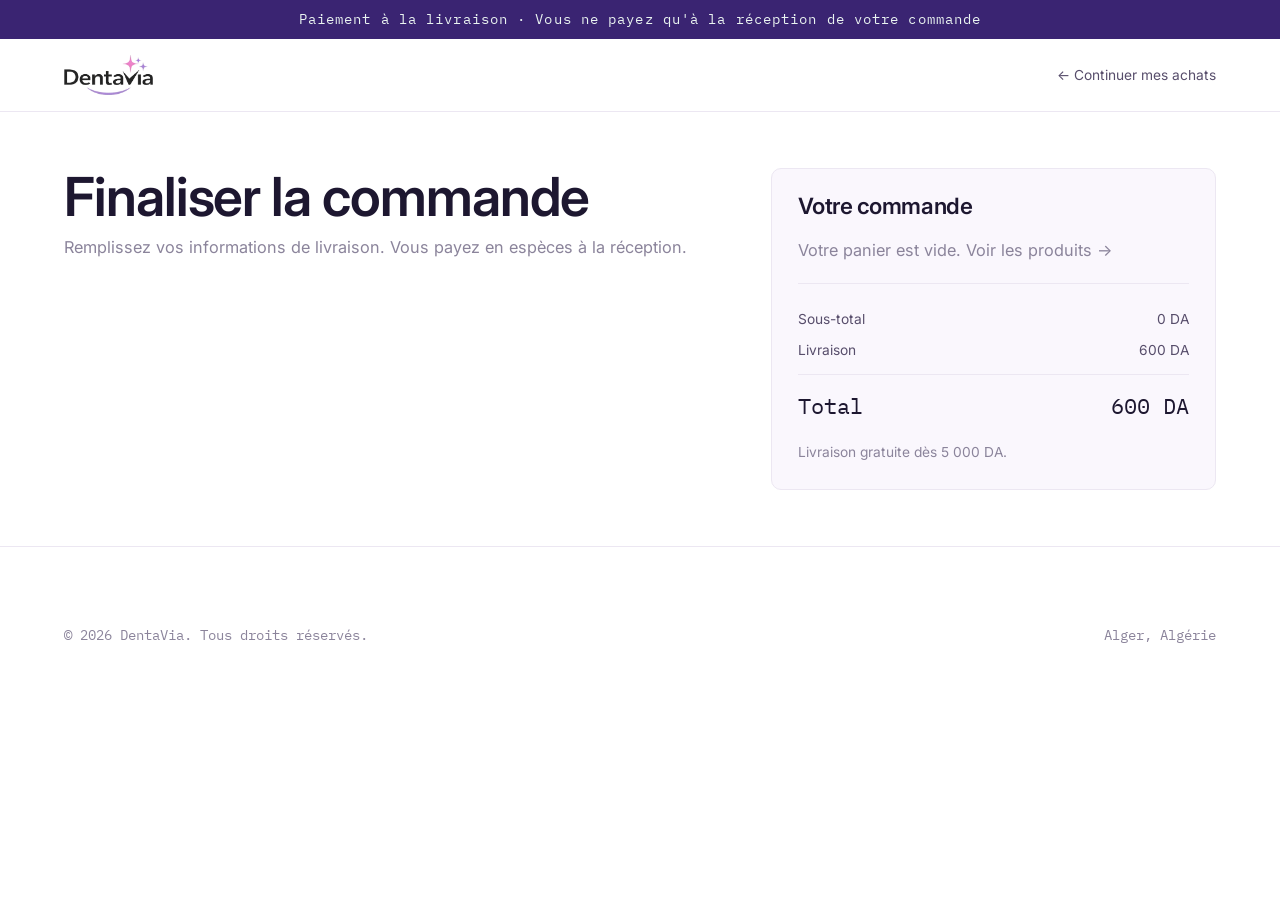
==== checkout.html @ 121d043a "DentaVia store: initial commit Static COD e-commerce site (5 products, cart, checkout with Google Sh" ====
<!DOCTYPE html>
<html lang="fr">
<head>
  <meta charset="UTF-8" />
  <meta name="viewport" content="width=device-width, initial-scale=1.0" />
  <title>DentaVia — Commande</title>
  <meta name="description" content="Finalisez votre commande DentaVia — paiement à la livraison partout en Algérie." />
  <link rel="preconnect" href="https://fonts.googleapis.com" />
  <link rel="preconnect" href="https://fonts.gstatic.com" crossorigin />
  <link href="https://fonts.googleapis.com/css2?family=Inter:wght@400;500;600;700&family=IBM+Plex+Mono:wght@400;500&display=swap" rel="stylesheet" />
  <link rel="stylesheet" href="assets/css/style.css" />
</head>
<body>

  <div class="announce">Paiement à la livraison · Vous ne payez qu'à la réception de votre commande</div>

  <header class="site-header">
    <div class="wrap nav">
      <a href="index.html" class="brand"><img class="brand__logo" src="assets/img/logo.png" alt="DentaVia" /></a>
      <a href="index.html#products" class="nav__back">← Continuer mes achats</a>
    </div>
  </header>

  <main class="wrap checkout" id="checkoutMain">
    <div class="checkout__form-col">
      <h1 class="checkout__title">Finaliser la commande</h1>
      <p class="muted checkout__sub">Remplissez vos informations de livraison. Vous payez en espèces à la réception.</p>

      <form id="orderForm" novalidate>
        <fieldset class="field-group">
          <legend>Vos coordonnées</legend>
          <div class="grid-2">
            <label class="field"><span>Prénom *</span><input name="firstName" required autocomplete="given-name" /></label>
            <label class="field"><span>Nom *</span><input name="lastName" required autocomplete="family-name" /></label>
          </div>
          <label class="field"><span>Téléphone *</span><input name="phone" type="tel" inputmode="tel" required placeholder="0X XX XX XX XX" autocomplete="tel" /></label>
        </fieldset>

        <fieldset class="field-group">
          <legend>Adresse de livraison</legend>
          <div class="grid-2">
            <label class="field"><span>Wilaya *</span><select name="wilaya" id="wilaya" required></select></label>
            <label class="field"><span>Commune *</span><input name="commune" required /></label>
          </div>
          <label class="field"><span>Adresse complète *</span><input name="address" required placeholder="Rue, quartier, point de repère…" autocomplete="street-address" /></label>

          <div class="ship-type" role="radiogroup" aria-label="Type de livraison">
            <label class="ship-opt"><input type="radio" name="shipType" value="domicile" checked /><span><strong>À domicile</strong><small id="feeDomicile">—</small></span></label>
            <label class="ship-opt"><input type="radio" name="shipType" value="stopdesk" /><span><strong>Stop Desk (bureau)</strong><small id="feeStopdesk">—</small></span></label>
          </div>

          <label class="field"><span>Notes (optionnel)</span><textarea name="notes" rows="2" placeholder="Instructions de livraison…"></textarea></label>
        </fieldset>

        <button type="submit" class="btn btn--solid btn--block btn--lg" id="placeOrder">Confirmer la commande</button>
        <p class="checkout__reassure">🔒 Aucun paiement en ligne. Vous réglez en espèces à la livraison.</p>
      </form>
    </div>

    <aside class="checkout__summary">
      <h2>Votre commande</h2>
      <div id="summaryItems" class="summary__items"></div>
      <div class="summary__row"><span>Sous-total</span><span id="sumSubtotal">0 DA</span></div>
      <div class="summary__row"><span>Livraison</span><span id="sumShipping">—</span></div>
      <div class="summary__row summary__total"><span>Total</span><span id="sumTotal">0 DA</span></div>
      <p class="summary__note">Livraison gratuite dès 5 000 DA.</p>
    </aside>
  </main>

  <!-- Confirmation (hidden until order placed) -->
  <section class="wrap confirm" id="confirmView" hidden>
    <div class="confirm__card">
      <div class="confirm__check">✓</div>
      <h1>Merci, votre commande est confirmée !</h1>
      <p class="muted">Commande <strong id="confirmId"></strong>. Notre équipe vous appellera très bientôt au numéro fourni pour confirmer la livraison.</p>
      <div id="confirmSummary" class="confirm__summary"></div>
      <a href="index.html" class="btn btn--solid">Retour à l'accueil</a>
    </div>
  </section>

  <footer class="site-footer">
    <div class="wrap footer__bottom" style="border:0;margin:0;padding-top:0">
      <p>© 2026 DentaVia. Tous droits réservés.</p>
      <p>Alger, Algérie</p>
    </div>
  </footer>

  <script src="assets/js/products.js"></script>
  <script src="assets/js/store.js"></script>
  <script src="assets/js/checkout.js"></script>
</body>
</html>
---- assets/css/style.css ----
/* =========================================================
   DENTAVIA — Design System
   Clean dermocosmetic aesthetic (The Ordinary × Avène)
   ========================================================= */

/* ---------- Design tokens ---------- */
:root {
  /* Palette — DentaVia violet / pink / deep indigo */
  --ink:        #1d1730;   /* deep purple-black */
  --ink-soft:   #574d6b;
  --ink-muted:  #8b849b;
  --line:       #ece7f2;
  --paper:      #ffffff;
  --paper-2:    #faf7fd;   /* soft lavender-white tint */
  --mint:       #ead9fb;   /* soft lilac tint */
  --mint-2:     #f4ecfc;
  --brand:      #8b3dd6;   /* violet (primary) */
  --brand-deep: #5a2ba0;
  --brand-ink:  #3a2472;   /* deep indigo (packaging) */
  --accent:     #e14a9b;   /* magenta pink */
  --grad:       linear-gradient(120deg, #8b3dd6 0%, #e14a9b 100%);

  /* Typography */
  --font-sans: "Inter", -apple-system, BlinkMacSystemFont, "Segoe UI", Roboto, Helvetica, Arial, sans-serif;
  --font-mono: "IBM Plex Mono", ui-monospace, SFMono-Regular, Menlo, Consolas, monospace;

  /* Scale */
  --step--1: clamp(0.78rem, 0.75rem + 0.15vw, 0.86rem);
  --step-0:  clamp(0.95rem, 0.9rem + 0.2vw, 1.02rem);
  --step-1:  clamp(1.15rem, 1.05rem + 0.5vw, 1.4rem);
  --step-2:  clamp(1.5rem, 1.3rem + 1vw, 2.1rem);
  --step-3:  clamp(2rem, 1.6rem + 2.2vw, 3.4rem);
  --step-4:  clamp(2.6rem, 1.9rem + 4vw, 5.2rem);

  /* Space & shape */
  --gutter: clamp(1.2rem, 5vw, 4rem);
  --maxw: 1280px;
  --radius: 4px;
  --radius-lg: 10px;
  --shadow: 0 1px 2px rgba(20,32,30,.04), 0 12px 40px -18px rgba(20,32,30,.18);
  --ease: cubic-bezier(.22,.61,.36,1);
}

/* ---------- Reset ---------- */
*, *::before, *::after { box-sizing: border-box; }
* { margin: 0; }
html { -webkit-text-size-adjust: 100%; scroll-behavior: smooth; }
body {
  font-family: var(--font-sans);
  font-size: var(--step-0);
  line-height: 1.6;
  color: var(--ink);
  background: var(--paper);
  -webkit-font-smoothing: antialiased;
  text-rendering: optimizeLegibility;
}
img, picture, svg { display: block; max-width: 100%; }
[hidden] { display: none !important; }
a { color: inherit; text-decoration: none; }
button { font: inherit; cursor: pointer; border: 0; background: none; color: inherit; }
ul { list-style: none; padding: 0; }
h1, h2, h3, h4 { line-height: 1.08; font-weight: 600; letter-spacing: -0.02em; }

/* ---------- Utilities ---------- */
.wrap { width: 100%; max-width: var(--maxw); margin-inline: auto; padding-inline: var(--gutter); }
.eyebrow {
  font-family: var(--font-mono);
  font-size: var(--step--1);
  letter-spacing: 0.18em;
  text-transform: uppercase;
  color: var(--brand);
  font-weight: 500;
}
.muted { color: var(--ink-muted); }
.center { text-align: center; }
section { padding-block: clamp(3.5rem, 8vw, 7rem); }

/* ---------- Buttons ---------- */
.btn {
  --pad-y: .9em; --pad-x: 1.6em;
  display: inline-flex; align-items: center; gap: .6em;
  padding: var(--pad-y) var(--pad-x);
  font-size: var(--step--1);
  font-weight: 500;
  letter-spacing: 0.02em;
  border-radius: 100px;
  transition: transform .25s var(--ease), background .25s var(--ease), color .25s var(--ease), border-color .25s var(--ease);
}
.btn:active { transform: translateY(1px); }
.btn--solid { background: var(--brand-ink); color: #fff; }
.btn--solid:hover { background: var(--brand-deep); }
.btn--outline { border: 1px solid var(--ink); color: var(--ink); }
.btn--outline:hover { background: var(--ink); color: #fff; }
.btn--ghost { color: var(--brand); }
.btn--ghost:hover { color: var(--brand-ink); }
.btn--block { width: 100%; justify-content: center; }

/* =========================================================
   Intro — animated logo reveal
   ========================================================= */
.intro {
  position: fixed; inset: 0; z-index: 200;
  display: grid; place-items: center; padding: 2rem;
  background: radial-gradient(120% 100% at 50% 30%, var(--mint-2) 0%, #fff 65%);
  animation: introIn .4s var(--ease) both;
  overflow: hidden;
}
.intro.is-done { opacity: 0; transform: scale(1.03); transition: opacity .6s var(--ease), transform .6s var(--ease); pointer-events: none; }
@keyframes introIn { from { opacity: 0; } to { opacity: 1; } }

.intro__stage { position: relative; width: min(82vw, 400px); aspect-ratio: 578 / 259; }

/* 1) smile swoosh draws first, sitting exactly where the logo's smile lives */
.intro__smile { position: absolute; left: 25%; top: 79%; width: 50%; height: 22%; }
.intro__smile path {
  stroke-dasharray: 1; stroke-dashoffset: 1;
  animation: introDraw .75s .15s cubic-bezier(.5,0,.3,1) forwards;
}
@keyframes introDraw { to { stroke-dashoffset: 0; } }

/* 2) full logo resolves in on top (its smile overlaps the drawn one) */
.intro__logo {
  position: absolute; inset: 0; width: 100%; height: 100%; object-fit: contain;
  opacity: 0; animation: introLogoIn .6s .7s ease forwards;
}
@keyframes introLogoIn { to { opacity: 1; } }

@media (prefers-reduced-motion: reduce) {
  .intro__smile { display: none; }
  .intro__logo { animation-duration: .01s; animation-delay: 0s; }
}

/* =========================================================
   Announcement bar
   ========================================================= */
.announce {
  background: var(--brand-ink);
  color: #eaf4f1;
  font-family: var(--font-mono);
  font-size: var(--step--1);
  letter-spacing: 0.08em;
  text-align: center;
  padding: .6em 1em;
}

/* =========================================================
   Header / Nav
   ========================================================= */
.site-header {
  position: sticky; top: 0; z-index: 50;
  background: rgba(255,255,255,.85);
  backdrop-filter: saturate(1.4) blur(12px);
  border-bottom: 1px solid var(--line);
}
.nav {
  display: flex; align-items: center; justify-content: space-between;
  gap: 1rem; height: 72px;
}
.brand { display: inline-flex; align-items: center; }
.brand__logo { height: 40px; width: auto; display: block; }
.site-footer .brand__logo { height: 44px; }
.brand__spark { transform: translateY(-6px); }
.nav__links { display: flex; gap: clamp(1rem, 2.5vw, 2.4rem); }
.nav__links a { font-size: var(--step--1); letter-spacing: 0.02em; color: var(--ink-soft); position: relative; padding-block: .3rem; }
.nav__links a::after {
  content: ""; position: absolute; left: 0; bottom: 0; height: 1px; width: 0;
  background: var(--brand); transition: width .3s var(--ease);
}
.nav__links a:hover { color: var(--ink); }
.nav__links a:hover::after { width: 100%; }
.nav__actions { display: flex; align-items: center; gap: 1.2rem; }
.icon-btn { display: inline-grid; place-items: center; width: 40px; height: 40px; border-radius: 50%; color: var(--ink); transition: background .2s; }
.icon-btn:hover { background: var(--paper-2); }
.cart-count {
  position: relative;
}
.cart-count[data-count]::after {
  content: attr(data-count);
  position: absolute; top: -2px; right: -2px;
  background: var(--brand); color: #fff;
  font-size: 10px; font-family: var(--font-mono);
  min-width: 16px; height: 16px; padding: 0 4px;
  border-radius: 100px; display: grid; place-items: center;
}
.nav__toggle { display: none; }

/* =========================================================
   Hero
   ========================================================= */
.hero { padding-top: clamp(2rem, 5vw, 4rem); }
.hero__grid {
  display: grid; grid-template-columns: 1.05fr .95fr;
  gap: clamp(1.5rem, 4vw, 4rem); align-items: center;
}
.hero__title {
  font-size: var(--step-4);
  letter-spacing: -0.035em;
  line-height: 0.98;
  margin-block: 1rem 1.2rem;
}
.hero__title em {
  font-style: normal;
  background: var(--grad);
  -webkit-background-clip: text; background-clip: text; color: transparent;
}
.hero__smile { width: clamp(160px, 22vw, 240px); height: auto; margin: -0.4rem 0 1.4rem; }
.hero__lead { font-size: var(--step-1); color: var(--ink-soft); max-width: 34ch; margin-bottom: 2rem; }
.hero__cta { display: flex; gap: .8rem; flex-wrap: wrap; }
.hero__media {
  position: relative;
  aspect-ratio: 4/5;
  background:
    radial-gradient(120% 100% at 70% 20%, var(--mint) 0%, var(--mint-2) 45%, var(--paper-2) 100%);
  border-radius: var(--radius-lg);
  overflow: hidden;
  display: grid; place-items: center;
}
.hero__media img { width: 78%; height: auto; filter: drop-shadow(0 30px 50px rgba(20,32,30,.22)); }
/* Full-bleed photo variant */
.hero__media--photo img { width: 100%; height: 100%; object-fit: cover; filter: none; }
.hero__badge {
  position: absolute; left: 1.2rem; bottom: 1.2rem;
  background: rgba(255,255,255,.9); backdrop-filter: blur(6px);
  border: 1px solid var(--line);
  font-family: var(--font-mono); font-size: var(--step--1);
  padding: .6rem .9rem; border-radius: 100px;
}

/* Trust strip */
.trust {
  border-block: 1px solid var(--line);
  padding-block: 1.4rem;
}
.trust__row { display: flex; flex-wrap: wrap; justify-content: space-between; gap: 1rem 2rem; }
.trust__item { display: flex; align-items: center; gap: .6rem; font-size: var(--step--1); color: var(--ink-soft); }
.trust__item svg { color: var(--brand); flex: none; }

/* =========================================================
   Section heading
   ========================================================= */
.sec-head { display: flex; align-items: flex-end; justify-content: space-between; gap: 1rem; margin-bottom: 2.6rem; flex-wrap: wrap; }
.sec-head h2 { font-size: var(--step-3); max-width: 18ch; }
.sec-head p { color: var(--ink-muted); max-width: 40ch; }

/* =========================================================
   Product grid
   ========================================================= */
.products { display: grid; grid-template-columns: repeat(4, 1fr); gap: clamp(1rem, 2vw, 1.6rem); }
.card { position: relative; display: flex; flex-direction: column; }
.card__media {
  position: relative;
  aspect-ratio: 3/4;
  background: var(--paper-2);
  border-radius: var(--radius-lg);
  overflow: hidden;
  display: grid; place-items: center;
  transition: background .4s var(--ease);
}
.card__media img { width: 70%; transition: transform .5s var(--ease); }
.card:hover .card__media img { transform: scale(1.05) translateY(-4px); }
/* Photo (non-cutout) product images fill the frame */
.card__media.is-photo img { width: 100%; height: 100%; object-fit: cover; }
.pdp__media.is-photo img { width: 100%; height: 100%; object-fit: cover; filter: none; }
.summary__media.is-photo img { width: 100%; height: 100%; object-fit: cover; border-radius: inherit; }
.card__tag {
  position: absolute; top: .8rem; left: .8rem;
  font-family: var(--font-mono); font-size: 10px; letter-spacing: .12em; text-transform: uppercase;
  background: var(--paper); border: 1px solid var(--line); color: var(--brand);
  padding: .3rem .55rem; border-radius: 100px;
}
.card__add {
  position: absolute; inset-inline: .8rem; bottom: .8rem;
  background: var(--paper); border: 1px solid var(--line);
  border-radius: 100px; padding: .7em; text-align: center;
  font-size: var(--step--1); font-weight: 500;
  opacity: 0; transform: translateY(8px);
  transition: opacity .3s var(--ease), transform .3s var(--ease), background .2s, color .2s;
}
.card:hover .card__add { opacity: 1; transform: translateY(0); }
.card__add:hover { background: var(--brand-ink); color: #fff; border-color: var(--brand-ink); }
.card__body { padding: 1rem .2rem 0; }
.card__ey { font-family: var(--font-mono); font-size: var(--step--1); color: var(--ink-muted); letter-spacing: .06em; }
.card__name { font-size: var(--step-1); font-weight: 600; margin-block: .2rem .1rem; letter-spacing: -0.02em; }
.card__desc { font-size: var(--step--1); color: var(--ink-soft); }
.card__name a:hover { color: var(--brand); }
.card__foot { display: flex; align-items: center; justify-content: space-between; margin-top: .7rem; gap: .5rem; }
.card__price { font-family: var(--font-mono); font-size: var(--step-0); }
.card__mini {
  font-size: var(--step--1); font-weight: 500; color: var(--brand-ink);
  border: 1px solid var(--line); border-radius: 100px; padding: .45em 1em;
  transition: background .2s, color .2s, border-color .2s;
}
.card__mini:hover { background: var(--brand-ink); color: #fff; border-color: var(--brand-ink); }

/* =========================================================
   Split / science feature
   ========================================================= */
.feature { background: var(--paper-2); }
.feature__grid { display: grid; grid-template-columns: 1fr 1fr; gap: clamp(2rem, 5vw, 5rem); align-items: center; }
.feature__media { aspect-ratio: 1/1; border-radius: var(--radius-lg); background: radial-gradient(120% 120% at 30% 20%, var(--mint) 0%, var(--mint-2) 50%, #fff 100%); }
.feature__media--video { aspect-ratio: 4 / 5; background: #0c0a14; overflow: hidden; }
.feature__video { width: 100%; height: 100%; object-fit: cover; display: block; }
.feature h2 { font-size: var(--step-3); margin-block: 1rem 1.2rem; }
.feature__list { display: grid; gap: 1.2rem; margin-top: 2rem; }
.feature__list li { display: grid; grid-template-columns: auto 1fr; gap: 1rem; padding-bottom: 1.2rem; border-bottom: 1px solid var(--line); }
.feature__num { font-family: var(--font-mono); color: var(--brand); font-size: var(--step--1); padding-top: .2rem; }
.feature__list h4 { font-size: var(--step-0); margin-bottom: .2rem; }
.feature__list p { font-size: var(--step--1); color: var(--ink-soft); }

/* =========================================================
   Color-correction theory
   ========================================================= */
.theory { background: var(--paper-2); overflow: hidden; }
.theory__head { max-width: 60ch; margin: 0 auto 3.5rem; text-align: center; }
.theory__head h2 { font-size: var(--step-3); margin: 1rem 0 1rem; }
.theory__head p { color: var(--ink-soft); }
.theory__grid { display: grid; grid-template-columns: 1fr 1fr; gap: clamp(2rem, 6vw, 5rem); align-items: center; }

/* Wheel */
.theory__wheel { position: relative; display: grid; place-items: center; justify-self: center; padding: 3rem 0; }
.wheel {
  --size: clamp(240px, 32vw, 340px);
  width: var(--size); height: var(--size); border-radius: 50%;
  background: conic-gradient(from 0deg,
    #8b3dd6 0deg, #b23bd0 25deg, #e14a9b 55deg, #ef4444 90deg,
    #f97316 120deg, #f5b70a 150deg, #fde047 180deg, #b6e025 205deg,
    #22c55e 240deg, #06b6d4 285deg, #3b82f6 315deg, #6d54e6 345deg, #8b3dd6 360deg);
  display: grid; place-items: center;
  box-shadow: 0 30px 60px -25px rgba(90,43,160,.5);
  animation: wheelin .9s var(--ease) both;
}
@keyframes wheelin { from { transform: rotate(-25deg) scale(.9); opacity: 0; } to { transform: none; opacity: 1; } }
.wheel__hole { width: 52%; height: 52%; border-radius: 50%; background: var(--paper-2); box-shadow: inset 0 2px 10px rgba(20,16,40,.08); }
.wheel__line {
  position: absolute; top: 3rem; bottom: 3rem; left: 50%; width: 0;
  border-left: 2px dashed rgba(58,36,114,.45); transform: translateX(-1px);
}
.wheel__vs {
  position: absolute; top: 50%; left: 50%; transform: translate(-50%, -50%);
  background: #fff; border: 1px solid var(--line); color: var(--brand-ink);
  font-family: var(--font-mono); font-size: var(--step--1); letter-spacing: .05em;
  padding: .4rem .8rem; border-radius: 100px; box-shadow: var(--shadow);
}
.wheel__mark {
  position: absolute; left: 50%; transform: translateX(-50%);
  display: inline-flex; align-items: center; gap: .45rem;
  background: #fff; border: 1px solid var(--line); box-shadow: var(--shadow);
  font-weight: 600; font-size: var(--step--1); padding: .45rem .8rem; border-radius: 100px;
}
.wheel__mark .dot { width: 12px; height: 12px; border-radius: 50%; box-shadow: 0 0 0 3px rgba(255,255,255,.6); }
.wheel__mark--top { top: .6rem; }
.wheel__mark--bottom { bottom: .6rem; }

/* Pairs */
.theory__side h3 { font-size: var(--step-1); margin-bottom: 1.2rem; }
.pairs { display: grid; gap: .7rem; margin-bottom: 2rem; }
.pair {
  display: flex; align-items: center; gap: .6rem; flex-wrap: wrap;
  padding: .85rem 1.1rem; border: 1px solid var(--line); border-radius: 100px;
  background: #fff; font-weight: 500; font-size: var(--step-0);
}
.pair--active { border-color: var(--brand); box-shadow: 0 0 0 3px color-mix(in srgb, var(--brand) 12%, transparent); }
.pair .swatch { width: 20px; height: 20px; border-radius: 50%; border: 1px solid rgba(0,0,0,.06); }
.pair__x { font-family: var(--font-mono); font-size: var(--step--1); color: var(--ink-muted); letter-spacing: .04em; }

/* Before / after tooth */
.theory__result { display: flex; align-items: center; justify-content: center; gap: 1.4rem; background: #fff; border: 1px solid var(--line); border-radius: var(--radius-lg); padding: 1.6rem; }
.tooth-fig { position: relative; text-align: center; margin: 0; }
.tooth { width: clamp(52px, 8vw, 68px); height: auto; filter: drop-shadow(0 8px 14px rgba(20,16,40,.14)); }
.tooth-fig figcaption { margin-top: .5rem; font-weight: 600; font-size: var(--step--1); display: flex; flex-direction: column; }
.tooth-fig small { color: var(--ink-muted); font-weight: 400; }
.tooth-spark { position: absolute; top: -6px; right: 6px; color: var(--accent); font-size: 18px; animation: twinkle 2s ease-in-out infinite; }
@keyframes twinkle { 0%,100% { opacity: 1; transform: scale(1); } 50% { opacity: .4; transform: scale(.75); } }
.tooth-arrow { display: flex; flex-direction: column; align-items: center; gap: .4rem; }
.tooth-drop { font-family: var(--font-mono); font-size: 10px; letter-spacing: .1em; color: #fff; background: var(--grad); padding: .25rem .5rem; border-radius: 100px; }
.theory__note { font-size: var(--step--1); color: var(--ink-soft); margin-top: 1.4rem; }

/* =========================================================
   Video — hero background, sections, gallery
   ========================================================= */
.hero__video { position: absolute; inset: 0; width: 100%; height: 100%; object-fit: cover; z-index: 1; }
.hero__media--photo .hero__badge { z-index: 2; }

.vsection { background: var(--paper-2); }
.vplayer {
  position: relative; border-radius: var(--radius-lg); overflow: hidden; box-shadow: var(--shadow);
  background: radial-gradient(120% 100% at 50% 0%, #241a3d, #0c0a14);
  display: flex; justify-content: center; padding: clamp(1rem, 3vw, 2.2rem);
}
.vplayer__video {
  display: block; width: auto; height: auto;
  max-width: min(380px, 100%); aspect-ratio: 9 / 16; max-height: 80vh;
  object-fit: cover; border-radius: var(--radius); background: #000;
  box-shadow: 0 20px 50px -20px rgba(0,0,0,.6);
}

/* Carousel */
.carousel-nav { display: flex; gap: .6rem; }
.carousel-btn {
  width: 46px; height: 46px; border-radius: 50%; border: 1px solid var(--line);
  display: grid; place-items: center; font-size: 1.5rem; line-height: 1; color: var(--ink);
  background: #fff; transition: background .2s, color .2s, border-color .2s, transform .15s;
}
.carousel-btn:hover { background: var(--brand-ink); color: #fff; border-color: var(--brand-ink); }
.carousel-btn:active { transform: scale(.94); }
.carousel-btn:disabled { opacity: .3; cursor: default; }
.carousel-btn:disabled:hover { background: #fff; color: var(--ink); border-color: var(--line); }
.vcarousel { position: relative; overflow: hidden; }
.vcarousel__track {
  display: flex; gap: clamp(.8rem, 2vw, 1.3rem);
  padding: 0 var(--gutter) 1rem;
  transition: transform .45s cubic-bezier(.22,.61,.36,1);
  touch-action: pan-y;
}
.vcard {
  position: relative; margin: 0; flex: 0 0 auto;
  width: clamp(230px, 30vw, 320px);
  aspect-ratio: 9 / 16; border-radius: var(--radius-lg);
  overflow: hidden; background: #000; cursor: pointer; box-shadow: var(--shadow);
  user-select: none; -webkit-user-select: none;
}
.vcard video { width: 100%; height: 100%; object-fit: cover; display: block; }
.vcard__play {
  position: absolute; inset: 0; display: grid; place-items: center;
  color: var(--brand-ink); font-size: 1.1rem; text-indent: 3px;
  background: linear-gradient(180deg, rgba(29,23,48,.12), rgba(29,23,48,.45));
  transition: opacity .3s var(--ease); pointer-events: none;
}
.vcard__play::before { content: ""; width: 54px; height: 54px; border-radius: 50%; background: rgba(255,255,255,.92); position: absolute; }
.vcard__play { position: absolute; }
.vcard.is-playing .vcard__play { opacity: 0; }


/* =========================================================
   Lifestyle band
   ========================================================= */
.band { position: relative; min-height: clamp(340px, 52vh, 560px); display: grid; overflow: hidden; padding: 0; }
.band img { position: absolute; inset: 0; width: 100%; height: 100%; object-fit: cover; }
.band__overlay { position: relative; display: grid; align-items: center; background: linear-gradient(90deg, rgba(29,23,48,.78) 0%, rgba(29,23,48,.5) 45%, rgba(29,23,48,.08) 100%); }
.band__overlay h2 { color: #fff; font-size: var(--step-3); max-width: 20ch; margin-top: 1rem; }

/* =========================================================
   Newsletter
   ========================================================= */
.news { background: var(--brand-ink); color: #eaf4f1; border-radius: var(--radius-lg); padding: clamp(2.5rem, 6vw, 5rem); text-align: center; }
.news h2 { font-size: var(--step-3); color: #fff; margin-bottom: .8rem; }
.news p { color: #b7d2cc; max-width: 46ch; margin: 0 auto 2rem; }
.news__form { display: flex; gap: .6rem; max-width: 460px; margin-inline: auto; flex-wrap: wrap; }
.news__form input {
  flex: 1 1 200px; padding: .95em 1.2em; border-radius: 100px; border: 1px solid rgba(255,255,255,.25);
  background: rgba(255,255,255,.06); color: #fff; font: inherit; font-size: var(--step--1);
}
.news__form input::placeholder { color: #9dbdb7; }
.news__form .btn--solid { background: #fff; color: var(--brand-ink); }
.news__form .btn--solid:hover { background: var(--mint-2); }

/* =========================================================
   Footer
   ========================================================= */
.site-footer { border-top: 1px solid var(--line); padding-block: clamp(3rem, 6vw, 5rem) 2rem; }
.footer__grid { display: grid; grid-template-columns: 1.6fr 1fr 1fr 1fr; gap: 2rem; }
.footer__brand p { color: var(--ink-muted); max-width: 30ch; margin-top: 1rem; font-size: var(--step--1); }
.footer__col h4 { font-family: var(--font-mono); font-size: var(--step--1); letter-spacing: .1em; text-transform: uppercase; color: var(--ink-muted); margin-bottom: 1rem; font-weight: 500; }
.footer__col a { display: block; padding: .3rem 0; color: var(--ink-soft); font-size: var(--step--1); }
.footer__col a:hover { color: var(--brand); }
.footer__bottom { display: flex; justify-content: space-between; align-items: center; gap: 1rem; margin-top: 3rem; padding-top: 1.5rem; border-top: 1px solid var(--line); flex-wrap: wrap; }
.footer__bottom p { font-size: var(--step--1); color: var(--ink-muted); font-family: var(--font-mono); }

/* =========================================================
   Cart drawer
   ========================================================= */
.overlay { position: fixed; inset: 0; background: rgba(20,32,30,.35); opacity: 0; visibility: hidden; transition: opacity .3s; z-index: 90; }
.overlay.open { opacity: 1; visibility: visible; }
.drawer {
  position: fixed; top: 0; right: 0; height: 100%; width: min(420px, 92vw);
  background: #fff; z-index: 100; transform: translateX(100%);
  transition: transform .4s var(--ease); display: flex; flex-direction: column;
}
.drawer.open { transform: translateX(0); }
.drawer__head { display: flex; align-items: center; justify-content: space-between; padding: 1.4rem var(--gutter); border-bottom: 1px solid var(--line); }
.drawer__head h3 { font-size: var(--step-1); }
.drawer__items { flex: 1; overflow-y: auto; padding: 1rem var(--gutter); display: flex; flex-direction: column; gap: 1rem; }
.drawer__empty { color: var(--ink-muted); text-align: center; margin-top: 3rem; font-size: var(--step--1); }
.line { display: grid; grid-template-columns: 64px 1fr auto; gap: 1rem; align-items: center; }
.line__media { aspect-ratio: 1; background: var(--paper-2); border-radius: var(--radius); display: grid; place-items: center; }
.line__media img { width: 70%; }
.line__name { font-weight: 600; font-size: var(--step-0); }
.line__meta { font-size: var(--step--1); color: var(--ink-muted); font-family: var(--font-mono); }
.line__qty { display: inline-flex; align-items: center; gap: .6rem; margin-top: .3rem; }
.line__qty button { width: 22px; height: 22px; border: 1px solid var(--line); border-radius: 50%; display: grid; place-items: center; font-size: 14px; }
.line__price { font-family: var(--font-mono); }
.line__remove { font-size: var(--step--1); color: var(--ink-muted); text-decoration: underline; margin-top: .3rem; }
.drawer__foot { padding: 1.4rem var(--gutter); border-top: 1px solid var(--line); }
.drawer__total { display: flex; justify-content: space-between; font-family: var(--font-mono); margin-bottom: 1rem; font-size: var(--step-1); }

/* =========================================================
   Product detail page (PDP)
   ========================================================= */
.crumb { display: flex; gap: .5rem; align-items: center; padding-top: 2rem; font-size: var(--step--1); color: var(--ink-muted); font-family: var(--font-mono); }
.crumb a:hover { color: var(--brand); }
.crumb__here { color: var(--ink); }

.pdp { display: grid; grid-template-columns: 1fr 1fr; gap: clamp(2rem, 5vw, 4.5rem); align-items: start; padding-top: 2rem; }
.pdp__media {
  position: relative; aspect-ratio: 4/5; border-radius: var(--radius-lg);
  background: radial-gradient(120% 110% at 65% 20%, color-mix(in srgb, var(--accent) 22%, #fff) 0%, var(--mint-2) 55%, var(--paper-2) 100%);
  display: grid; place-items: center; overflow: hidden; position: sticky; top: 92px;
}
.pdp__media img { width: 74%; filter: drop-shadow(0 30px 50px rgba(20,16,40,.22)); }
.pdp__name { font-size: var(--step-3); margin: .6rem 0 .3rem; }
.pdp__subtitle { color: var(--ink-soft); font-size: var(--step-1); margin-bottom: 1.2rem; }
.pdp__price { font-family: var(--font-mono); font-size: var(--step-2); margin-bottom: 1.2rem; }
.pdp__blurb { color: var(--ink-soft); margin-bottom: 2rem; max-width: 46ch; }
.pdp__buy { display: flex; gap: .8rem; align-items: stretch; flex-wrap: wrap; margin-bottom: 1.6rem; }
.btn--lg { --pad-y: 1.05em; --pad-x: 1.8em; flex: 1; justify-content: center; }
.qty { display: inline-flex; align-items: center; gap: .3rem; border: 1px solid var(--line); border-radius: 100px; padding: 0 .4rem; }
.qty button { width: 38px; height: 44px; font-size: 18px; color: var(--ink); display: grid; place-items: center; }
.qty span { min-width: 28px; text-align: center; font-family: var(--font-mono); }
.pdp__usage { font-size: var(--step--1); color: var(--ink-soft); background: var(--paper-2); border: 1px solid var(--line); border-radius: var(--radius); padding: .9rem 1.1rem; margin-bottom: 1.6rem; }
.pdp__trust { display: grid; gap: .5rem; font-size: var(--step--1); color: var(--ink-soft); }

.pdp__section { margin-top: clamp(2rem, 5vw, 4rem); }

/* Benefits grid */
.benefits { display: grid; grid-template-columns: repeat(3, 1fr); gap: 1rem; }
.benefit { border: 1px solid var(--line); border-radius: var(--radius-lg); padding: 1.6rem; transition: border-color .3s, transform .3s var(--ease); }
.benefit:hover { border-color: var(--brand); transform: translateY(-3px); }
.benefit h4 { font-size: var(--step-1); margin-bottom: .4rem; }
.benefit p { font-size: var(--step--1); color: var(--ink-soft); }

/* Ingredients */
.ingredients-sec { background: var(--paper-2); padding-block: clamp(3.5rem, 8vw, 7rem); }
.ingredients { display: grid; grid-template-columns: repeat(2, 1fr); gap: 1.2rem 2.5rem; }
.ing { display: grid; grid-template-columns: auto 1fr; gap: 1rem; padding-bottom: 1.2rem; border-bottom: 1px solid var(--line); }
.ing__dot { width: 12px; height: 12px; border-radius: 50%; margin-top: .45rem; }
.ing h4 { font-size: var(--step-0); margin-bottom: .2rem; }
.ing p { font-size: var(--step--1); color: var(--ink-soft); }

/* =========================================================
   Checkout
   ========================================================= */
.nav__back { font-size: var(--step--1); color: var(--ink-soft); }
.nav__back:hover { color: var(--brand); }
.checkout { display: grid; grid-template-columns: 1.3fr .9fr; gap: clamp(2rem, 5vw, 4rem); align-items: start; padding-block: clamp(2rem, 5vw, 3.5rem); }
.checkout__title { font-size: var(--step-3); }
.checkout__sub { margin: .5rem 0 2rem; }

.field-group { border: 0; padding: 0; margin: 0 0 2rem; }
.field-group legend { font-family: var(--font-mono); font-size: var(--step--1); letter-spacing: .08em; text-transform: uppercase; color: var(--brand); margin-bottom: 1rem; padding: 0; }
.grid-2 { display: grid; grid-template-columns: 1fr 1fr; gap: 1rem; }
.field { display: block; margin-bottom: 1rem; }
.field > span { display: block; font-size: var(--step--1); color: var(--ink-soft); margin-bottom: .4rem; }
.field input, .field select, .field textarea {
  width: 100%; font: inherit; font-size: var(--step-0); color: var(--ink);
  padding: .8em 1em; border: 1px solid var(--line); border-radius: var(--radius);
  background: #fff; transition: border-color .2s, box-shadow .2s;
}
.field input:focus, .field select:focus, .field textarea:focus {
  outline: 0; border-color: var(--brand); box-shadow: 0 0 0 3px color-mix(in srgb, var(--brand) 15%, transparent);
}
.field textarea { resize: vertical; }

.ship-type { display: grid; grid-template-columns: 1fr 1fr; gap: .8rem; margin: .5rem 0 1rem; }
.ship-opt { position: relative; display: block; cursor: pointer; }
.ship-opt input { position: absolute; opacity: 0; }
.ship-opt span { display: flex; flex-direction: column; gap: .2rem; padding: .9rem 1rem; border: 1px solid var(--line); border-radius: var(--radius); transition: border-color .2s, background .2s; }
.ship-opt small { color: var(--ink-muted); font-family: var(--font-mono); font-size: var(--step--1); }
.ship-opt input:checked + span { border-color: var(--brand); background: var(--mint-2); }

.checkout__reassure { text-align: center; font-size: var(--step--1); color: var(--ink-muted); margin-top: 1rem; }

.checkout__summary { position: sticky; top: 92px; background: var(--paper-2); border: 1px solid var(--line); border-radius: var(--radius-lg); padding: 1.6rem; }
.checkout__summary h2 { font-size: var(--step-1); margin-bottom: 1.2rem; }
.summary__items { display: flex; flex-direction: column; gap: 1rem; margin-bottom: 1.2rem; padding-bottom: 1.2rem; border-bottom: 1px solid var(--line); }
.summary__line { display: grid; grid-template-columns: 48px 1fr auto; gap: .8rem; align-items: center; }
.summary__media { position: relative; aspect-ratio: 1; background: #fff; border: 1px solid var(--line); border-radius: var(--radius); display: grid; place-items: center; }
.summary__media img { width: 72%; }
.summary__qty { position: absolute; top: -8px; right: -8px; background: var(--brand-ink); color: #fff; font-size: 10px; font-family: var(--font-mono); width: 18px; height: 18px; border-radius: 50%; display: grid; place-items: center; }
.summary__info { display: flex; flex-direction: column; }
.summary__info strong { font-size: var(--step-0); }
.summary__info small { color: var(--ink-muted); font-family: var(--font-mono); font-size: var(--step--1); }
.summary__price { font-family: var(--font-mono); font-size: var(--step--1); }
.summary__row { display: flex; justify-content: space-between; font-size: var(--step--1); padding: .3rem 0; color: var(--ink-soft); }
.summary__total { font-family: var(--font-mono); font-size: var(--step-1); color: var(--ink); border-top: 1px solid var(--line); margin-top: .5rem; padding-top: .8rem; }
.summary__note { font-size: var(--step--1); color: var(--ink-muted); margin-top: .8rem; }

/* Confirmation */
.confirm { padding-block: clamp(3rem, 8vw, 6rem); }
.confirm__card { max-width: 560px; margin-inline: auto; text-align: center; }
.confirm__check { width: 64px; height: 64px; border-radius: 50%; background: var(--grad); color: #fff; font-size: 30px; display: grid; place-items: center; margin: 0 auto 1.5rem; }
.confirm__card h1 { font-size: var(--step-2); margin-bottom: .8rem; }
.confirm__summary { text-align: left; background: var(--paper-2); border: 1px solid var(--line); border-radius: var(--radius-lg); padding: 1.4rem; margin: 2rem 0; }

/* =========================================================
   Responsive
   ========================================================= */
@media (max-width: 1000px) {
  .products { grid-template-columns: repeat(2, 1fr); }
  .footer__grid { grid-template-columns: 1fr 1fr; }
}
@media (max-width: 820px) {
  .hero__grid { grid-template-columns: 1fr; }
  .hero__media { order: -1; aspect-ratio: 16/12; }
  .feature__grid { grid-template-columns: 1fr; }
  .nav__links { display: none; }
  .nav__toggle { display: inline-grid; }
  .card__add { opacity: 1; transform: none; }
  .pdp { grid-template-columns: 1fr; }
  .pdp__media { position: static; aspect-ratio: 4/4; }
  .benefits { grid-template-columns: 1fr; }
  .ingredients { grid-template-columns: 1fr; }
  .checkout { grid-template-columns: 1fr; }
  .checkout__summary { position: static; order: -1; }
  .theory__grid { grid-template-columns: 1fr; }
}
@media (max-width: 560px) {
  .products { grid-template-columns: 1fr 1fr; gap: 1rem; }
  .footer__grid { grid-template-columns: 1fr 1fr; }
}
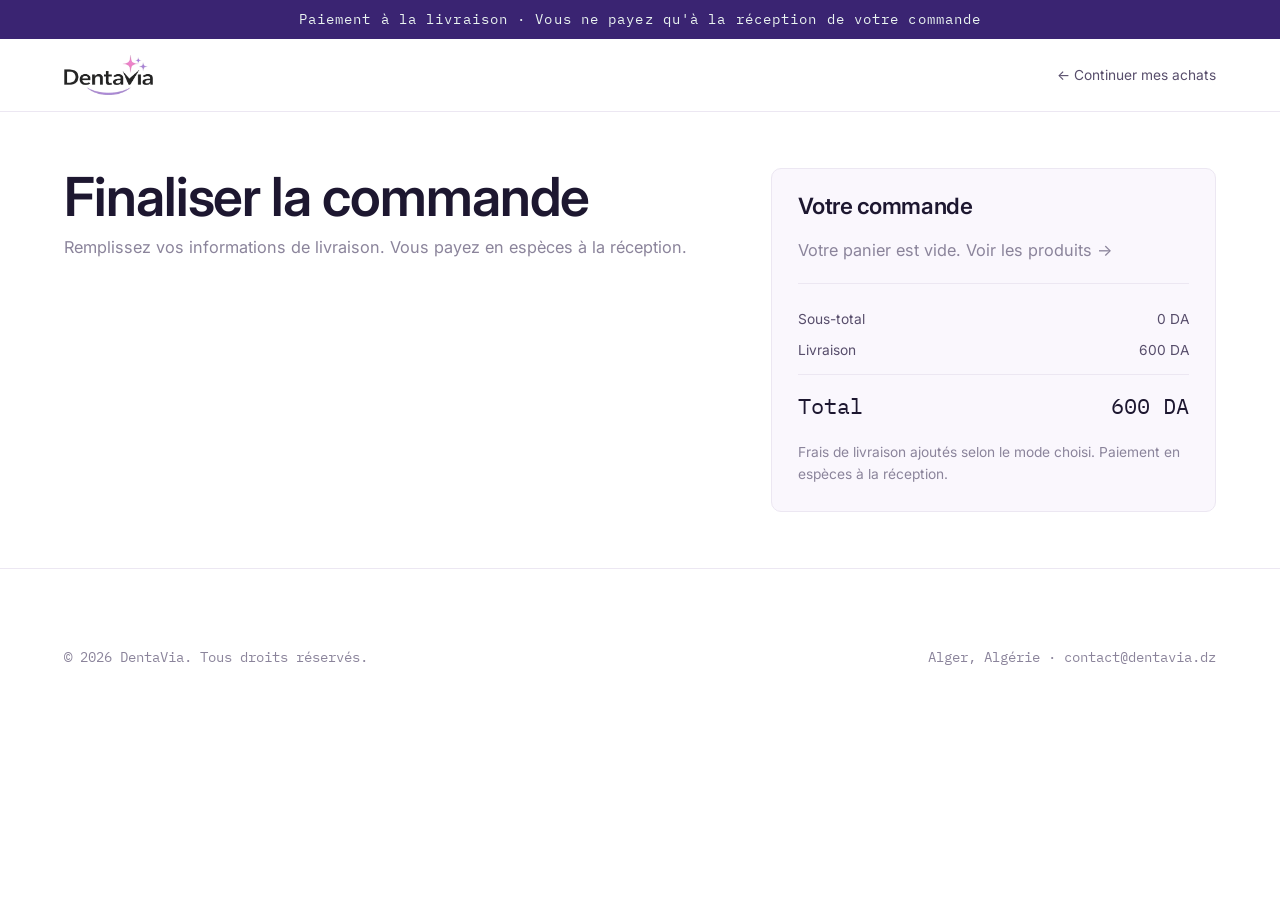
==== commit 447c2271: "Pre-launch: social links, contact email, search + mobile menu, remove newsletter, no free delivery (" ====
--- a/checkout.html
+++ b/checkout.html
@@ -63,7 +63,7 @@
       <div class="summary__row"><span>Sous-total</span><span id="sumSubtotal">0 DA</span></div>
       <div class="summary__row"><span>Livraison</span><span id="sumShipping">—</span></div>
       <div class="summary__row summary__total"><span>Total</span><span id="sumTotal">0 DA</span></div>
-      <p class="summary__note">Livraison gratuite dès 5 000 DA.</p>
+      <p class="summary__note">Frais de livraison ajoutés selon le mode choisi. Paiement en espèces à la réception.</p>
     </aside>
   </main>
 
@@ -81,7 +81,7 @@
   <footer class="site-footer">
     <div class="wrap footer__bottom" style="border:0;margin:0;padding-top:0">
       <p>© 2026 DentaVia. Tous droits réservés.</p>
-      <p>Alger, Algérie</p>
+      <p>Alger, Algérie · <a href="mailto:contact@dentavia.dz">contact@dentavia.dz</a></p>
     </div>
   </footer>
 
--- a/assets/css/style.css
+++ b/assets/css/style.css
@@ -111,12 +111,12 @@
 .intro__stage { position: relative; width: min(82vw, 400px); aspect-ratio: 578 / 259; }
 
 /* 1) smile swoosh draws first, sitting exactly where the logo's smile lives */
-.intro__smile { position: absolute; left: 25%; top: 79%; width: 50%; height: 22%; }
-.intro__smile path {
-  stroke-dasharray: 1; stroke-dashoffset: 1;
-  animation: introDraw .75s .15s cubic-bezier(.5,0,.3,1) forwards;
-}
-@keyframes introDraw { to { stroke-dashoffset: 0; } }
+.intro__smile {
+  position: absolute; inset: 0; width: 100%; height: 100%; object-fit: contain;
+  clip-path: inset(0 100% 0 0);   /* revealed left → right, like it's being drawn */
+  animation: introDraw .8s .15s cubic-bezier(.45,0,.25,1) forwards;
+}
+@keyframes introDraw { to { clip-path: inset(0 0 0 0); } }
 
 /* 2) full logo resolves in on top (its smile overlaps the drawn one) */
 .intro__logo {
@@ -592,6 +592,24 @@
 .confirm__summary { text-align: left; background: var(--paper-2); border: 1px solid var(--line); border-radius: var(--radius-lg); padding: 1.4rem; margin: 2rem 0; }
 
 /* =========================================================
+   Search overlay
+   ========================================================= */
+.search { position: fixed; inset: 0; z-index: 120; background: #fff; overflow-y: auto; animation: introIn .2s ease both; }
+.search__head { display: flex; align-items: center; gap: .8rem; padding-block: 1.1rem; border-bottom: 1px solid var(--line); position: sticky; top: 0; background: #fff; }
+.search__head input { flex: 1; font: inherit; font-size: var(--step-1); border: 0; outline: 0; padding: .5rem 0; background: transparent; color: var(--ink); }
+.search__results { padding-block: 1rem 3rem; display: grid; gap: .3rem; }
+.search__item { display: grid; grid-template-columns: 54px 1fr auto; gap: 1rem; align-items: center; padding: .7rem .5rem; border-radius: var(--radius); color: var(--ink); }
+.search__item:hover, .search__item:active { background: var(--paper-2); }
+.search__thumb { aspect-ratio: 1; background: var(--paper-2); border-radius: var(--radius); display: grid; place-items: center; overflow: hidden; }
+.search__thumb img { width: 80%; }
+.search__thumb.is-photo img { width: 100%; height: 100%; object-fit: cover; }
+.search__info { display: flex; flex-direction: column; }
+.search__info strong { font-size: var(--step-0); }
+.search__info small { color: var(--ink-muted); font-family: var(--font-mono); font-size: var(--step--1); }
+.search__price { font-family: var(--font-mono); font-size: var(--step--1); }
+.search__empty { color: var(--ink-muted); padding: 2.5rem .5rem; }
+
+/* =========================================================
    Responsive
    ========================================================= */
 @media (max-width: 1000px) {
@@ -602,7 +620,15 @@
   .hero__grid { grid-template-columns: 1fr; }
   .hero__media { order: -1; aspect-ratio: 16/12; }
   .feature__grid { grid-template-columns: 1fr; }
-  .nav__links { display: none; }
+  .nav__links {
+    display: none; position: absolute; top: 100%; left: 0; right: 0;
+    flex-direction: column; gap: 0;
+    background: #fff; border-bottom: 1px solid var(--line);
+    padding: .3rem var(--gutter) 1rem; box-shadow: var(--shadow);
+  }
+  body.nav-open .nav__links { display: flex; }
+  .nav__links a { padding: 1rem .1rem; border-bottom: 1px solid var(--line); font-size: 1.05rem; color: var(--ink); }
+  .nav__links a::after { display: none; }
   .nav__toggle { display: inline-grid; }
   .card__add { opacity: 1; transform: none; }
   .pdp { grid-template-columns: 1fr; }
